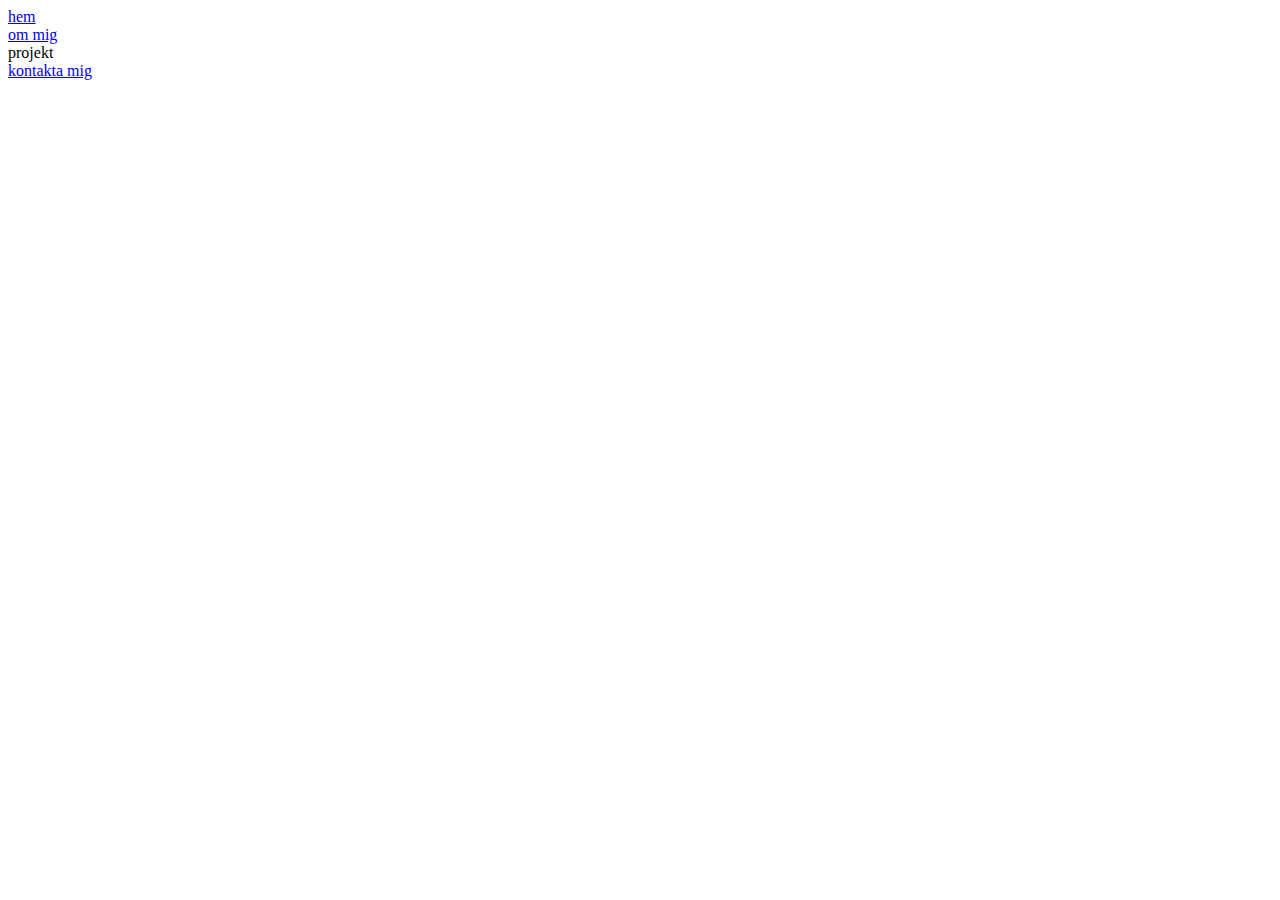
==== loop.html @ 791c12e5 "uploading my portfolio" ====
<!DOCTYPE html>
<html lang="sv">
    <head>
        <link rel="preconnect" href="https://fonts.googleapis.com" />
        <link rel="preconnect" href="https://fonts.gstatic.com" crossorigin />
        <link
            href="https://fonts.googleapis.com/css2?family=Plus+Jakarta+Sans&display=swap"
            rel="stylesheet"
        />
        <link rel="stylesheet" href="style loop.css" />
        <meta charset="UTF-8" />
        <meta name="viewport" content="width=device-width, initial-scale=1.0" />
        <title>esther gustafsson portfolio</title>
        <link rel="icon" type="image/x-icon" href="html-logga.svg" />
    </head>
    <body>
        <main class="container_navbar">
            <nav class="navbar">
                <nav class="hem">
                    <a href="index.html">hem</a>
                </nav>
                <a href="länk">om mig</a>
                <nav class="projekt">projekt</nav>
                <a href="länk">kontakta mig</a>
            </nav>
        </main>
        <main class="header">
            <div>
                <div class="animerad-text"><span></span></div>
            </div>
        </main>
        <div class="projekt-loop"></div>
    </body>
</html>
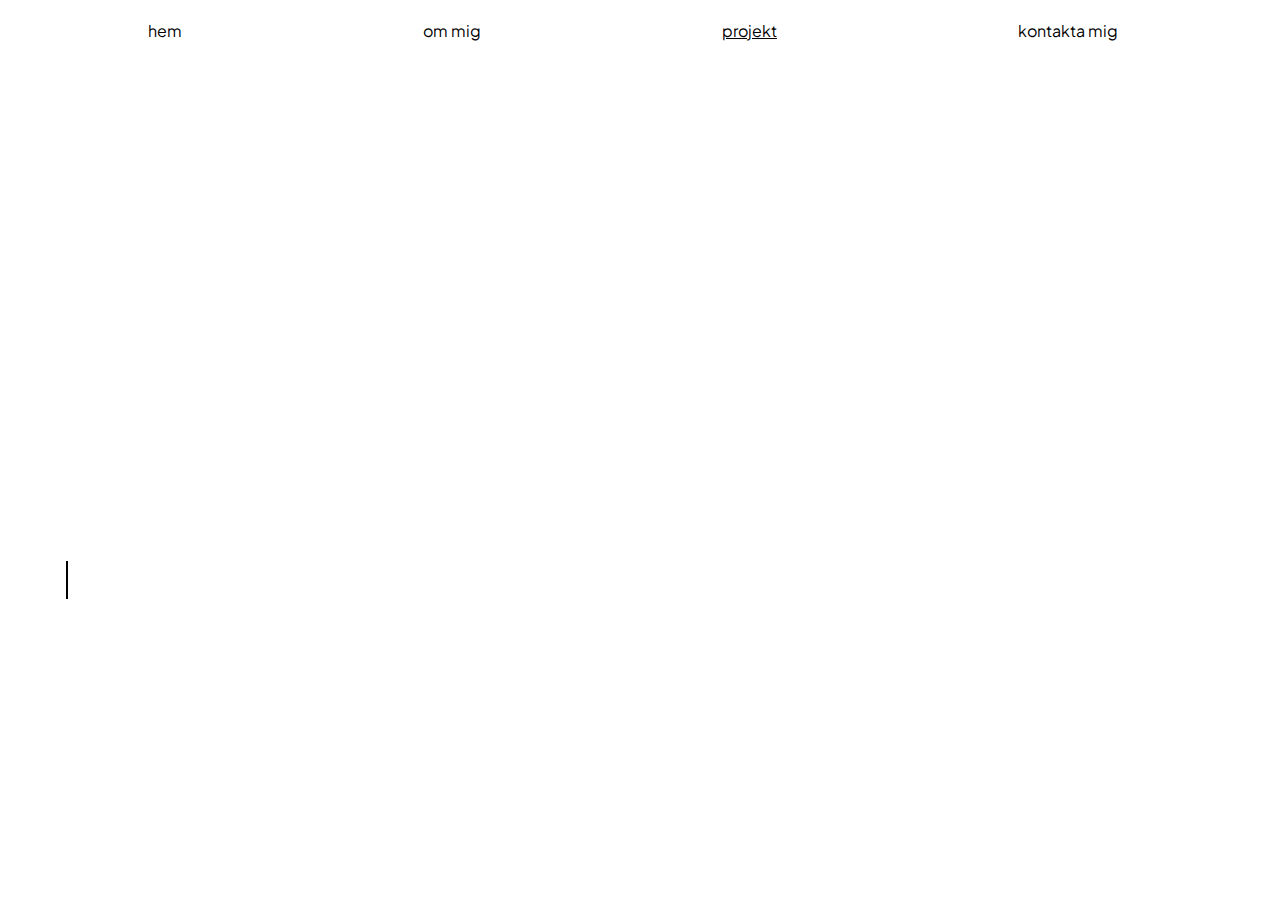
==== commit 02ad6524: "Add files via upload" ====
--- a/loop.html
+++ b/loop.html
@@ -11,7 +11,7 @@
         <meta charset="UTF-8" />
         <meta name="viewport" content="width=device-width, initial-scale=1.0" />
         <title>esther gustafsson portfolio</title>
-        <link rel="icon" type="image/x-icon" href="html-logga.svg" />
+        <link rel="icon" type="image/x-icon" href="bilder/html-logga.svg" />
     </head>
     <body>
         <main class="container_navbar">
--- a/style loop.css
+++ b/style loop.css
@@ -0,0 +1,178 @@
+* {
+  box-sizing: border-box;
+  margin-top: 0px;
+  padding: 0;
+}
+
+.animerad-text{
+  font-size: 30px;
+  min-width: 280px;
+  margin-top: 200px;
+  padding-top: 200px;
+  padding-right: 100px;
+  font-family: 'Plus Jakarta Sans', sans-serif;
+}
+
+.animerad-text span{
+  position: relative;
+}
+
+.animerad-text span::before{
+  content: " - en ny väg till klädglädje";
+  color: #000;
+  animation: words 5s infinite;
+}
+
+.animerad-text span::after{
+  content: "";
+  position: absolute;
+  width: calc(100% + 8px);
+  height: 100%;
+  background-color: #ffffff;
+  border-left: 2px solid #000;
+  right: -8px;
+  animation: cursor .7s infinite, typing 20s steps(14) infinite;
+
+
+}
+
+@keyframes cursor {
+  to{
+    border-left: 2px solid #ffffff;
+    
+  }
+}
+
+@keyframes words {
+    0%,20%{
+      content: " - en ny väg till klädglädje"
+    }
+    
+   
+  }
+  
+@keyframes typing {
+  10%,15%,30%,35%,50%,55%,70%,75%,90%,95%{
+    width: 0;
+  }
+}
+
+body {
+  background-color: rgb(255, 255, 255);
+  font-family: 'Plus Jakarta Sans', sans-serif;
+}
+
+img{
+  max-width: 100%;
+}
+.header{
+  background-image: url("bilder/header-loop.svg");
+  text-align: left;
+  background-repeat: no-repeat;
+  background-position: center center;
+  padding: 100px 60px;
+  animation: fadeIn 3s;
+
+}
+@keyframes fadeIn {
+  0% { opacity: 0; }
+  100% { opacity: 1; }
+   }
+
+
+.navbar img{
+  max-width: 30px;
+  max-height: 30px;
+}
+
+.navbar{
+  display: flex;
+  justify-content: space-around;
+  width: 98.9%;
+  padding: 20px;
+  margin-top: 0px;
+
+}
+.projekt{
+  text-decoration: underline;
+}
+
+
+a {
+  color: rgb(0, 0, 0);
+  display: flex;
+  justify-content: center;
+  align-items: center;
+  text-decoration: none;
+}
+
+a:hover {
+  color: rgb(205, 189, 177);
+  transform: scale(1);
+  font-weight: bold;
+}
+
+
+
+ 
+
+
+
+
+
+
+
+@media screen and (max-width: 800px) {
+  .header h1 {
+    font-size: 50px;
+  }
+  .header h2{
+    font-size: 10px;
+  }
+
+  .header h3 {
+font-size: 20px;
+  }
+
+
+ .projektbild{
+  width: 100%;
+ }
+ 
+ .navbar{
+  font-size: 20px;
+  flex-direction:row
+  
+
+
+ }
+
+.animerad-text{
+font-size: 20px;
+padding-top: 90px;
+padding-bottom: 100px;
+padding-right: 140px;
+color: #3C3D22;
+
+}
+.header{
+
+background-image: url("bilder/LOOP-HEADER.svg");
+max-width: 100%;
+text-align:end;
+background-repeat: no-repeat;
+
+padding-bottom: 100px;
+animation: fadeIn 3s;
+
+}
+
+  }
+
+  
+   
+  
+
+
+
+    
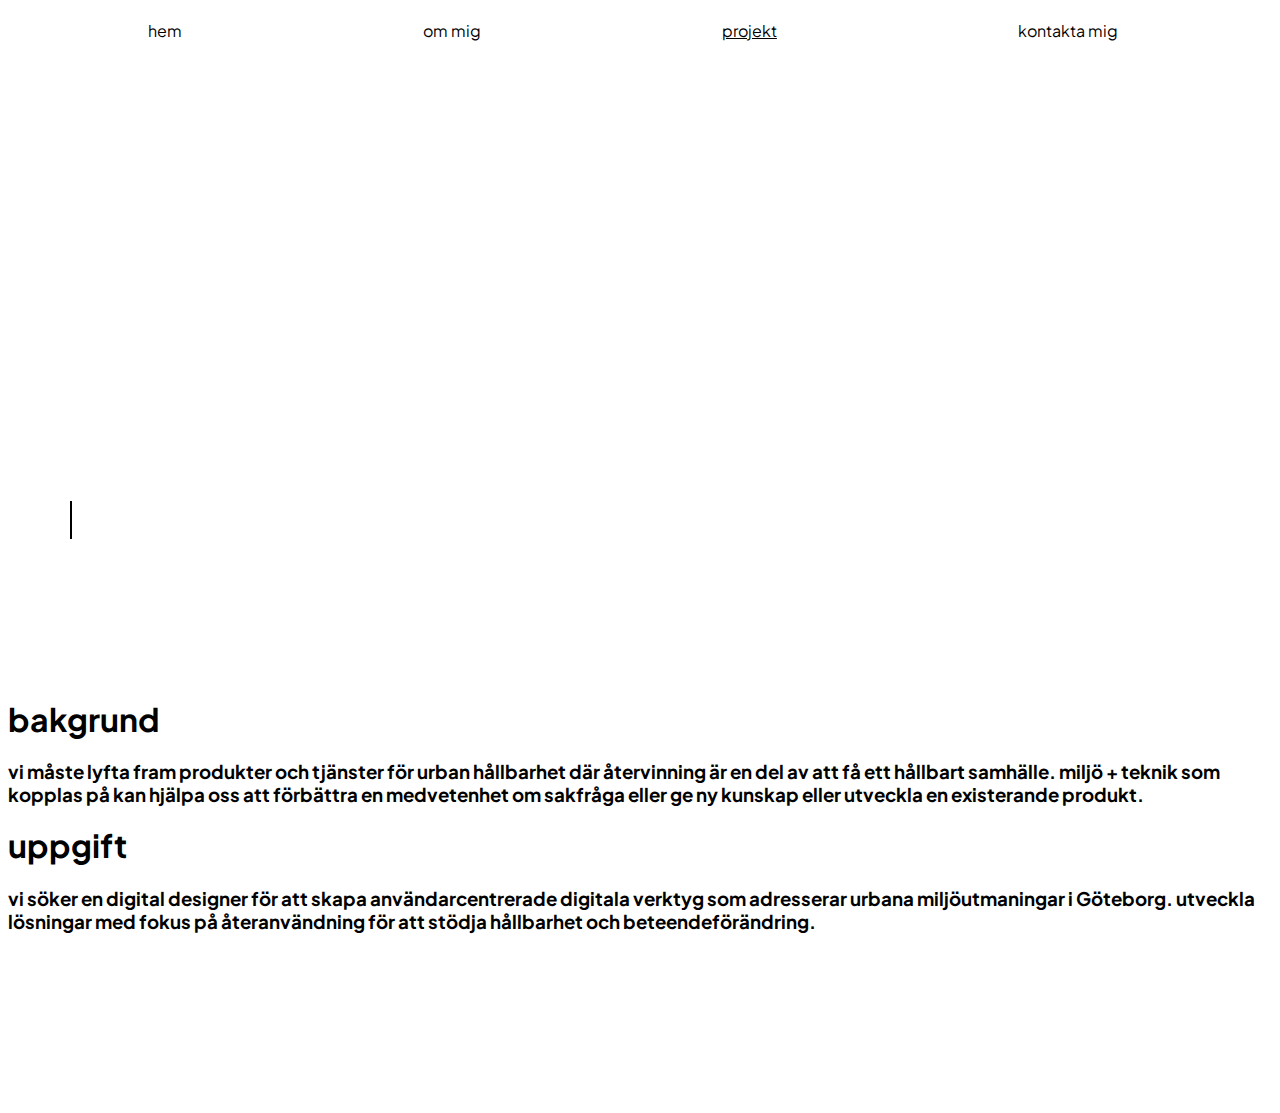
==== commit 973d9da6: "Add files via upload" ====
--- a/loop.html
+++ b/loop.html
@@ -29,6 +29,34 @@
                 <div class="animerad-text"><span></span></div>
             </div>
         </main>
-        <div class="projekt-loop"></div>
+        <div class="loop-beskrivning">
+            <div class="bakgrundstext">
+                <h1>bakgrund</h1>
+                <h3>
+                    vi måste lyfta fram produkter och tjänster för urban
+                    hållbarhet där återvinning är en del av att få ett hållbart
+                    samhälle. miljö + teknik som kopplas på kan hjälpa oss att
+                    förbättra en medvetenhet om sakfråga eller ge ny kunskap
+                    eller utveckla en existerande produkt.
+                </h3>
+            </div>
+
+            <div class="uppgiftstext">
+                <h1>uppgift</h1>
+                <h3>
+                    vi söker en digital designer för att skapa
+                    användarcentrerade digitala verktyg som adresserar urbana
+                    miljöutmaningar i Göteborg. utveckla lösningar med fokus på
+                    återanvändning för att stödja hållbarhet och
+                    beteendeförändring.
+                </h3>
+            </div>
+            <video
+                src="Screen_Recording_20231118_144127_Figma.mp4"
+                width="350"
+                autoplay
+                muted
+            ></video>
+        </div>
     </body>
 </html>
--- a/style loop.css
+++ b/style loop.css
@@ -8,8 +8,9 @@
   font-size: 30px;
   min-width: 280px;
   margin-top: 200px;
-  padding-top: 200px;
-  padding-right: 100px;
+  padding-top: 140px;
+  padding-bottom: 60px;
+  padding-left: 4px;
   font-family: 'Plus Jakarta Sans', sans-serif;
 }
 
@@ -140,10 +141,11 @@
  }
  
  .navbar{
+  gap: 10px;
+  align-items: start;
   font-size: 20px;
-  flex-direction:row
+  flex-direction:column
   
-
 
  }
 
@@ -151,8 +153,8 @@
 font-size: 20px;
 padding-top: 90px;
 padding-bottom: 100px;
-padding-right: 140px;
 color: #3C3D22;
+text-align: center;
 
 }
 .header{
@@ -161,8 +163,6 @@
 max-width: 100%;
 text-align:end;
 background-repeat: no-repeat;
-
-padding-bottom: 100px;
 animation: fadeIn 3s;
 
 }
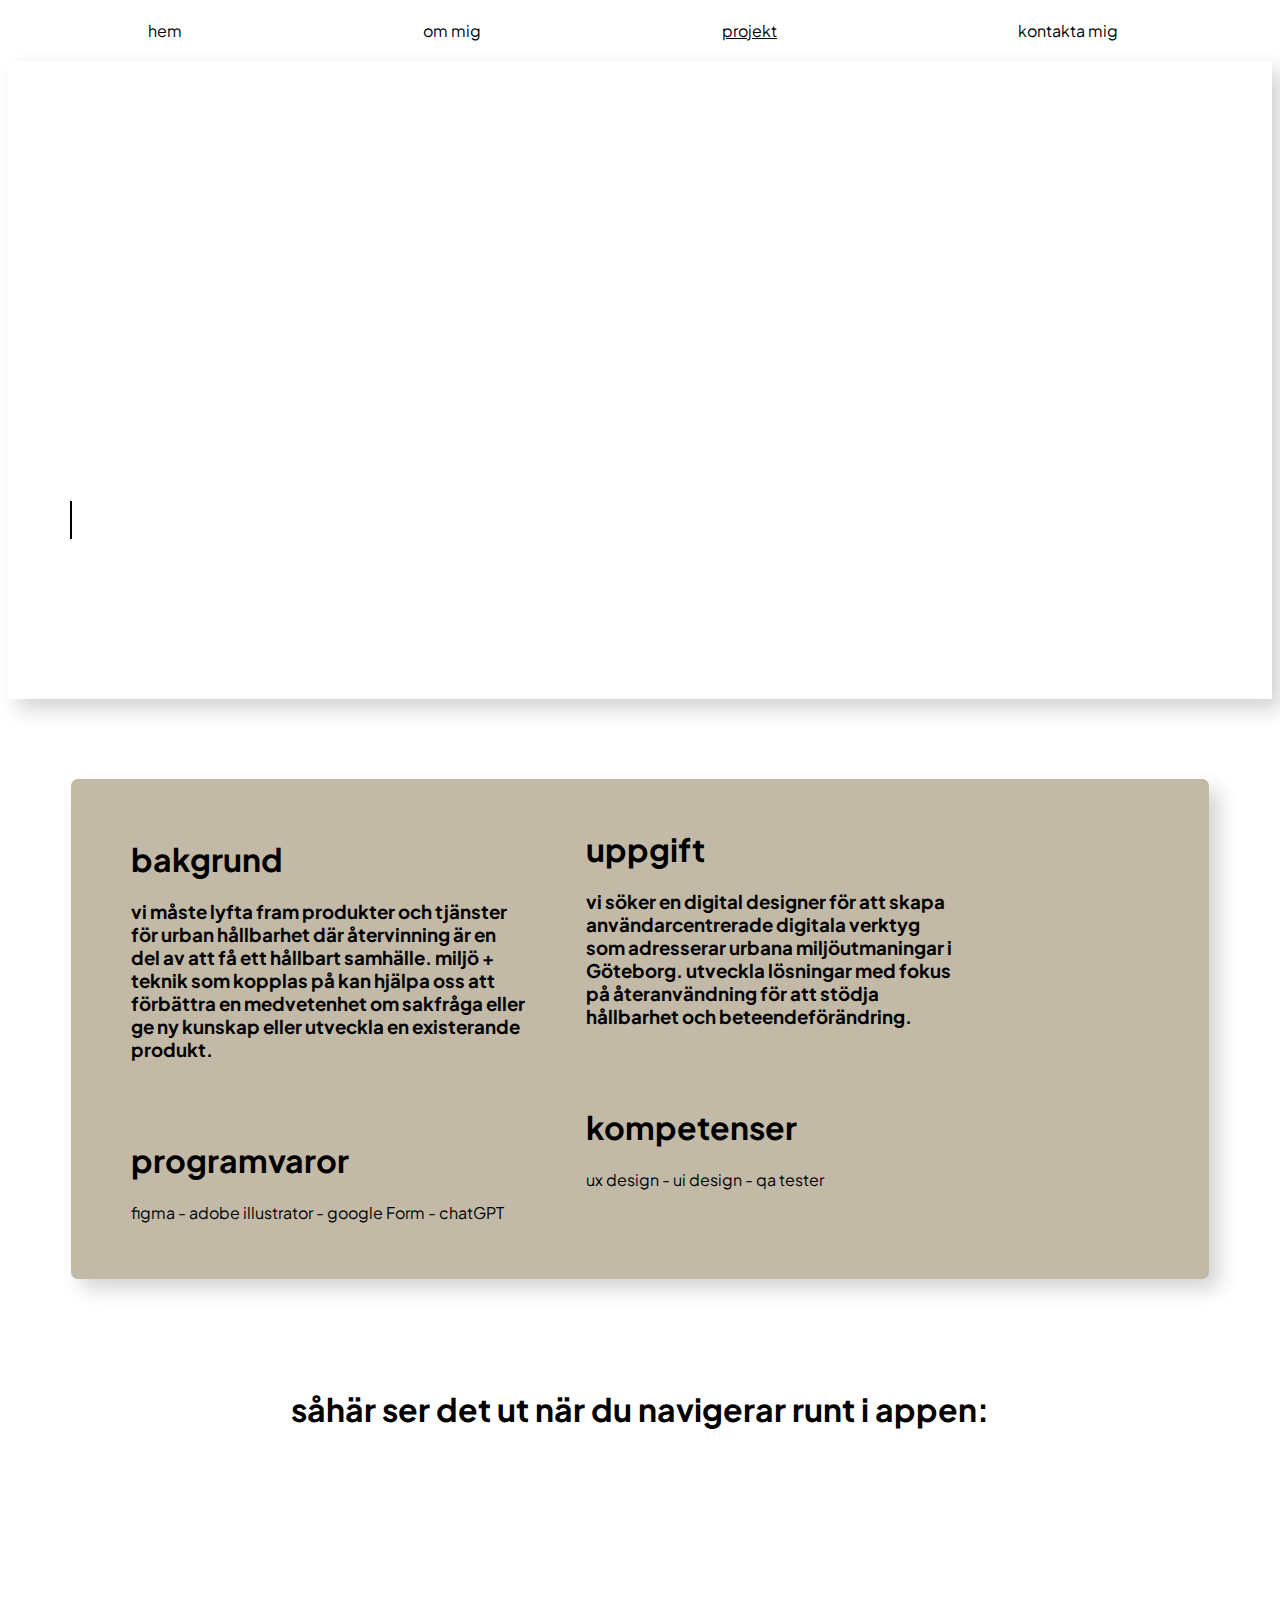
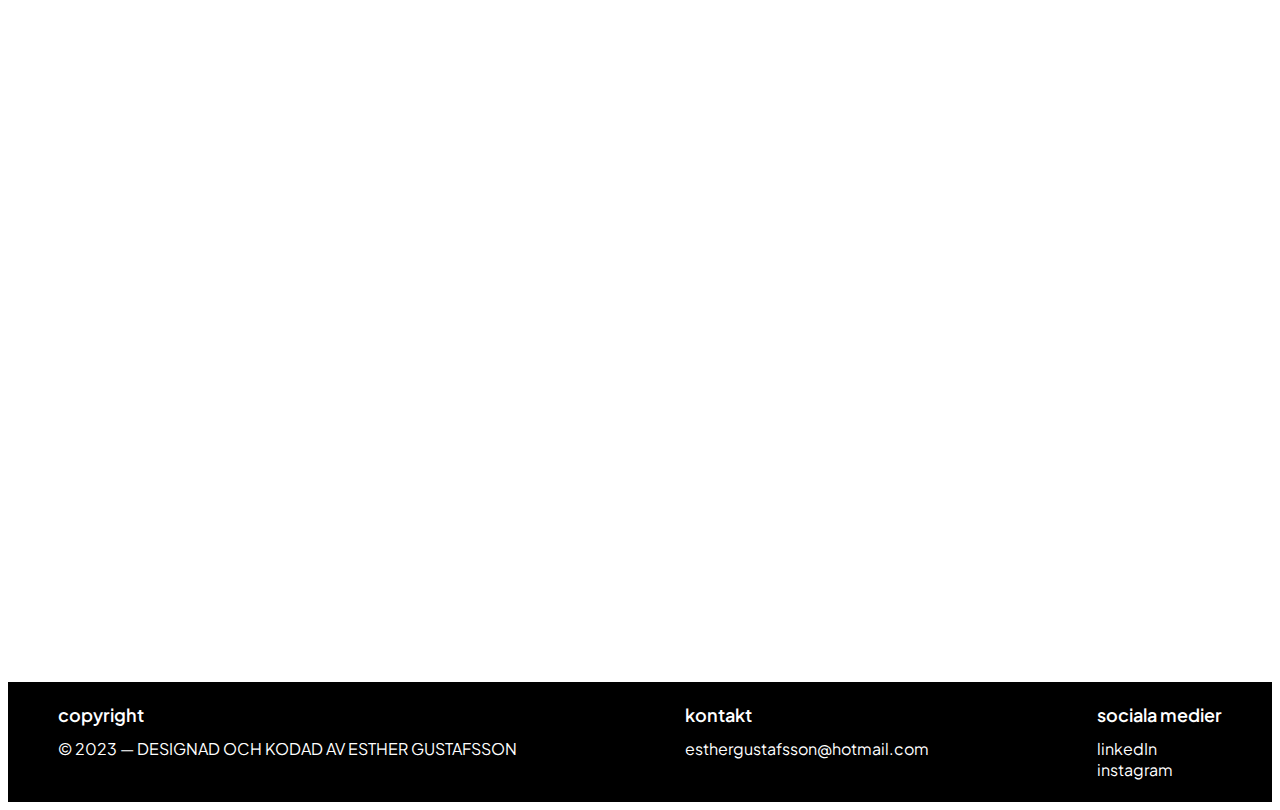
==== commit 688d257d: "Add files via upload" ====
--- a/loop.html
+++ b/loop.html
@@ -29,7 +29,7 @@
                 <div class="animerad-text"><span></span></div>
             </div>
         </main>
-        <div class="loop-beskrivning">
+        <div class="loop-beskrivning1">
             <div class="bakgrundstext">
                 <h1>bakgrund</h1>
                 <h3>
@@ -39,6 +39,8 @@
                     förbättra en medvetenhet om sakfråga eller ge ny kunskap
                     eller utveckla en existerande produkt.
                 </h3>
+                <h1>programvaror</h1>
+                <p>figma - adobe illustrator - google Form - chatGPT</p>
             </div>
 
             <div class="uppgiftstext">
@@ -50,13 +52,41 @@
                     återanvändning för att stödja hållbarhet och
                     beteendeförändring.
                 </h3>
+                <h1>kompetenser</h1>
+                <p>ux design - ui design - qa tester</p>
             </div>
+        </div>
+        <div class="navigering-video">
+            <h1>såhär ser det ut när du navigerar runt i appen:</h1>
+        </div>
+        <div class="video">
             <video
-                src="Screen_Recording_20231118_144127_Figma.mp4"
+                src="komprimerad-viedo-kodning.mp4"
                 width="350"
                 autoplay
                 muted
             ></video>
         </div>
+
+        <div class="footer">
+            <div class="copyright">
+                <h1>copyright</h1>
+                <p>© 2023 — DESIGNAD OCH KODAD AV ESTHER GUSTAFSSON</p>
+            </div>
+            <div class="kontakt">
+                <h1>kontakt</h1>
+                <p>esthergustafsson@hotmail.com</p>
+            </div>
+            <div class="sociala-medier">
+                <h1>sociala medier</h1>
+                <a
+                    href="https://www.linkedin.com/in/esther-gustafsson-b7a9b2252/"
+                    >linkedIn</a
+                >
+                <a href="https://www.instagram.com/esthergustafsson/"
+                    >instagram</a
+                >
+            </div>
+        </div>
     </body>
 </html>
--- a/style loop.css
+++ b/style loop.css
@@ -73,6 +73,7 @@
   background-position: center center;
   padding: 100px 60px;
   animation: fadeIn 3s;
+  box-shadow: 10px 10px 20px lightgray
 
 }
 @keyframes fadeIn {
@@ -113,32 +114,78 @@
   font-weight: bold;
 }
 
-
-
+.loop-beskrivning1{
+  display: flex;
+  margin: 0 auto;
+  background-color: #C2B9A7;
+  height: 500px;
+  width: 90%;
+  margin-top: 80px;
+  margin-bottom: 60px;
+  border-radius: 7px;
+  box-shadow: 10px 10px 20px lightgray
+  
+}
+
+.loop-beskrivning1 .bakgrundstext{
+  width: 40%;
+  padding: 60px 0px 0px 60px;
+}
+
+.loop-beskrivning1 h3{
+  padding-bottom: 60px;
+  
+}
+
+.loop-beskrivning1 .uppgiftstext{
+  width: 40%;
+  padding: 50px 20px 30px 60px;
+  
+}
+
+.footer{
+  border-top: 1px solid #000;
+  height: 120px;
+  display: flex;
+  justify-content: space-between;
+  padding: 20px 50px;
+  background-color: #000;
+  color: #ffffff;
+}
+
+.footer a{
+  color: #ffffff;
+  justify-content: start;
+}
+
+.footer h1{
+font-weight: 600;
+font-size: 18px;
+}
+
+.video{
+text-align: center;
+
+}
+
+.navigering-video h1{
+  text-align: center;
+  padding: 50px;
+}
+
+
+
+
+
+
+
+
+
+
+@media screen and (max-width: 800px) {
  
 
 
-
-
-
-
-
-@media screen and (max-width: 800px) {
-  .header h1 {
-    font-size: 50px;
-  }
-  .header h2{
-    font-size: 10px;
-  }
-
-  .header h3 {
-font-size: 20px;
-  }
-
-
- .projektbild{
-  width: 100%;
- }
  
  .navbar{
   gap: 10px;
@@ -166,8 +213,67 @@
 animation: fadeIn 3s;
 
 }
-
-  }
+.loop-beskrivning1{
+  flex-direction: column;
+  margin: 0 auto;
+  background-color: #C2B9A7;
+  height: 860px;
+  margin-top: 80px;
+  margin-bottom: 60px;
+  border-radius: 7px;
+  box-shadow: 10px 10px 20px lightgray
+  
+}
+.loop-beskrivning1 .bakgrundstext{
+  font-size: 14px;
+  width: 100%;
+  padding: 50px 25px;
+  text-align: center;
+}
+.loop-beskrivning1 .uppgiftstext{
+  font-size: 14px;
+  width: 100%;
+  padding: 0 25px;
+  text-align: center;
+}
+
+
+.loop-beskrivning1 .uppgiftstext{
+  font-size: 14px;
+  width: 100%;
+}
+.navigering-video h2{
+  text-align: center;
+}
+.video{
+  padding: 22px;
+
+}
+
+.footer{
+  padding: 20px 40px;
+}
+.footer .copyright{
+  font-size: 10px;
+  text-align: center;
+  width: 33%;
+
+}
+.footer .sociala-medier {
+  width: 40%;
+  text-align: center;
+  
+}
+.footer a{
+  justify-content: center;
+}
+.footer .kontakt{
+  display: none;
+}
+
+
+}
+
 
   
    
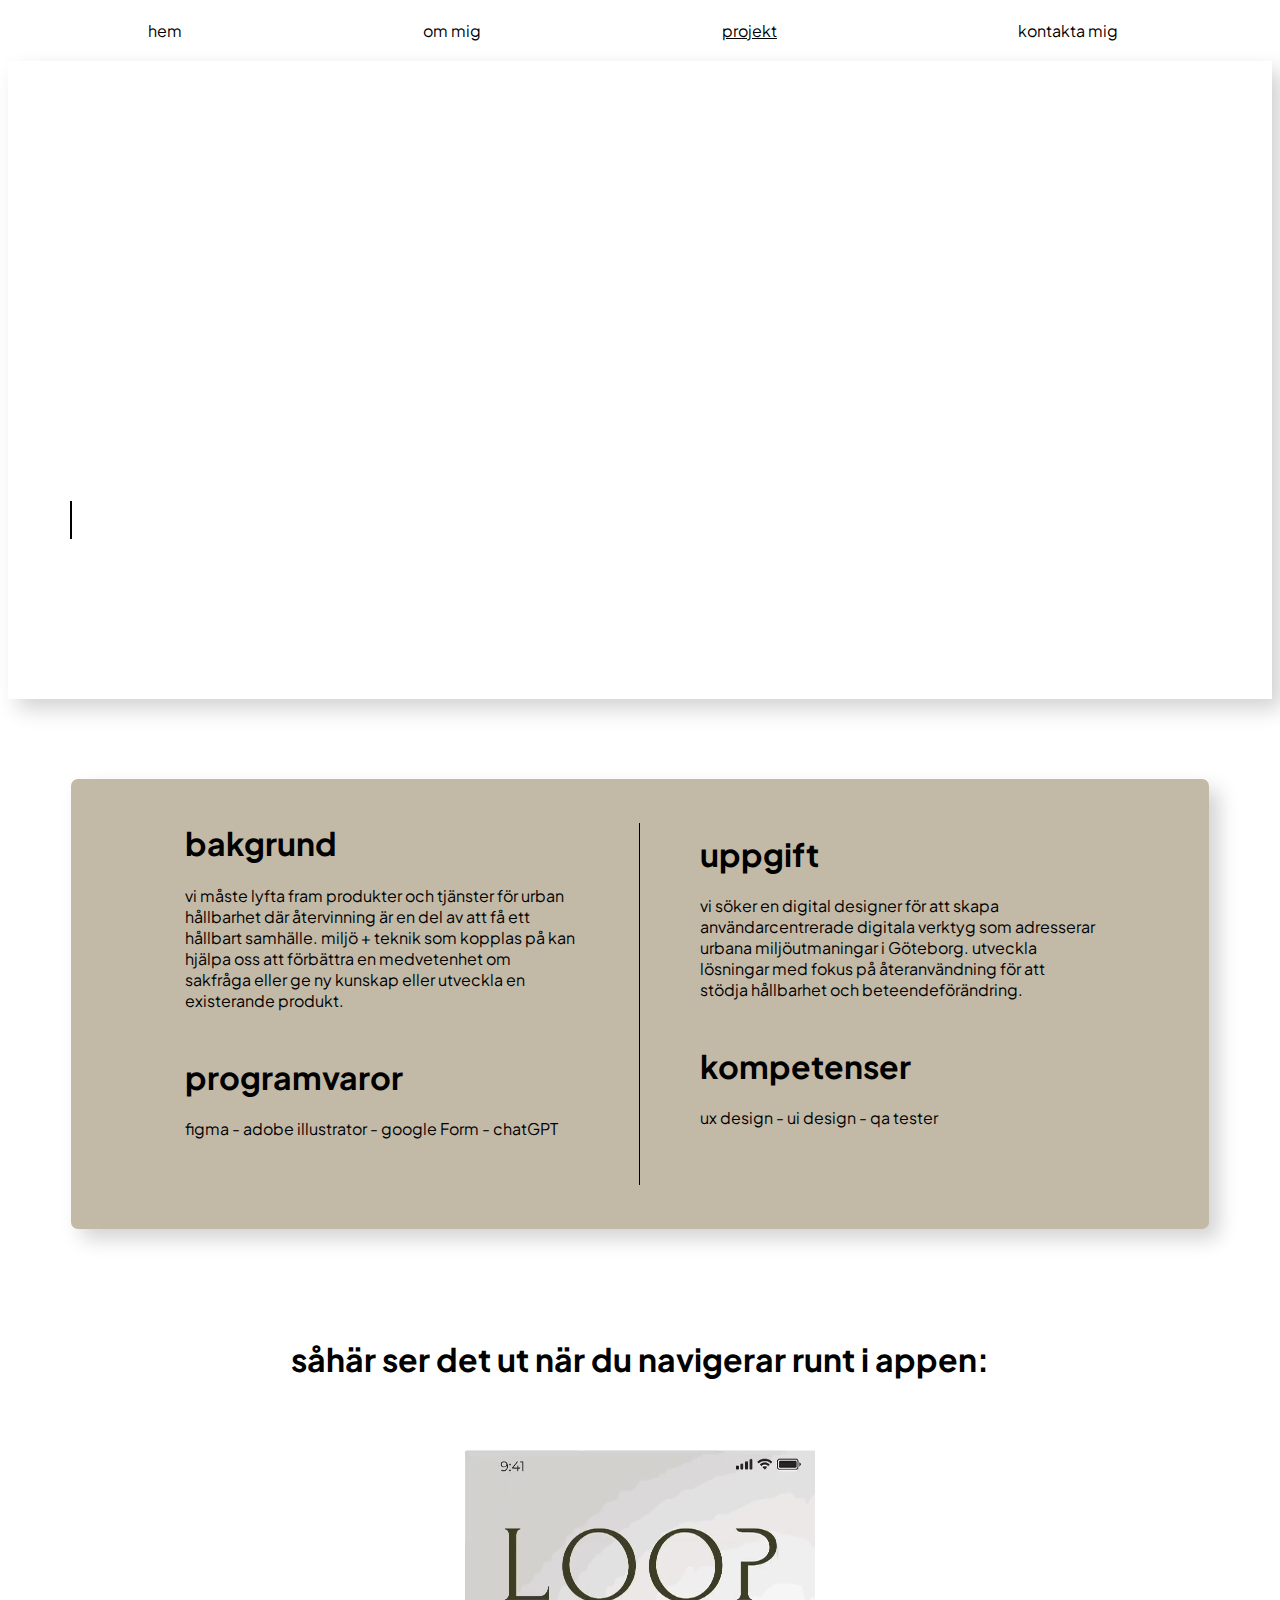
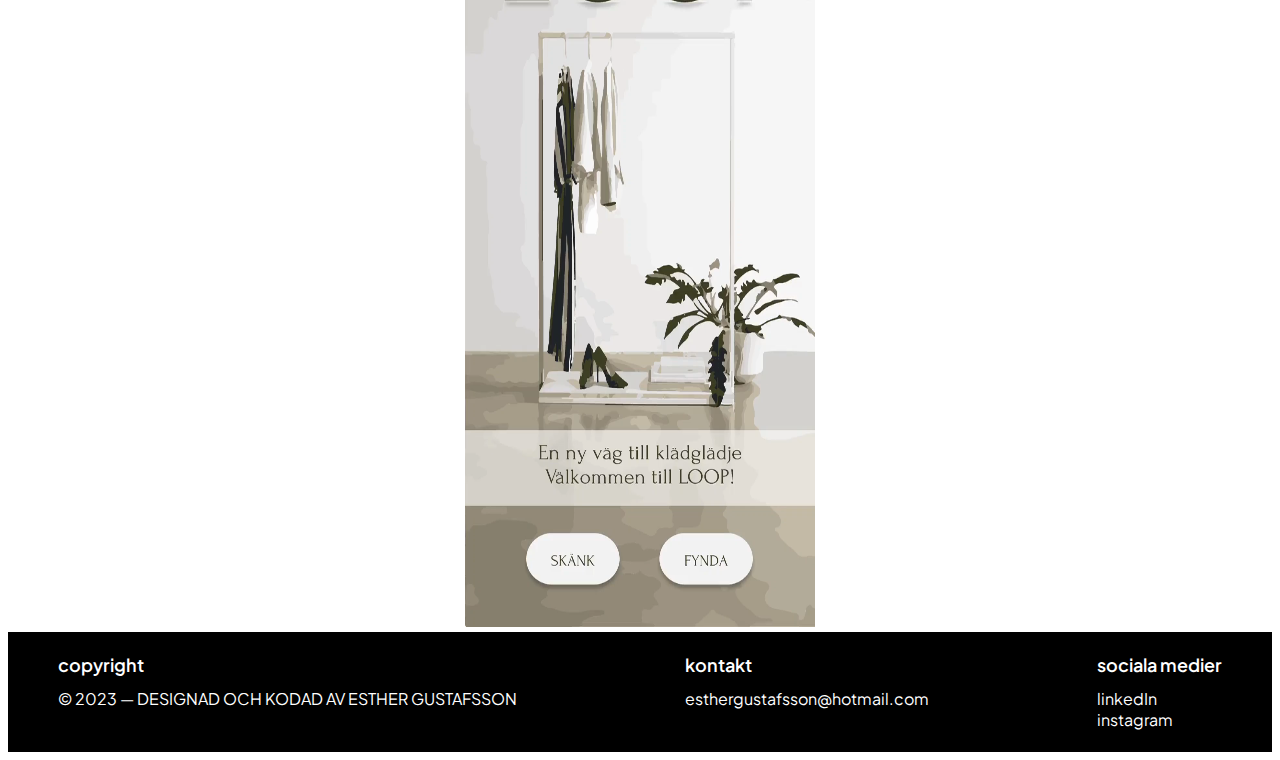
==== commit 78e6064d: "Add files via upload" ====
--- a/loop.html
+++ b/loop.html
@@ -32,26 +32,26 @@
         <div class="loop-beskrivning1">
             <div class="bakgrundstext">
                 <h1>bakgrund</h1>
-                <h3>
+                <p>
                     vi måste lyfta fram produkter och tjänster för urban
                     hållbarhet där återvinning är en del av att få ett hållbart
                     samhälle. miljö + teknik som kopplas på kan hjälpa oss att
                     förbättra en medvetenhet om sakfråga eller ge ny kunskap
                     eller utveckla en existerande produkt.
-                </h3>
+                </p>
                 <h1>programvaror</h1>
                 <p>figma - adobe illustrator - google Form - chatGPT</p>
             </div>
 
             <div class="uppgiftstext">
                 <h1>uppgift</h1>
-                <h3>
+                <p>
                     vi söker en digital designer för att skapa
                     användarcentrerade digitala verktyg som adresserar urbana
                     miljöutmaningar i Göteborg. utveckla lösningar med fokus på
                     återanvändning för att stödja hållbarhet och
                     beteendeförändring.
-                </h3>
+                </p>
                 <h1>kompetenser</h1>
                 <p>ux design - ui design - qa tester</p>
             </div>
--- a/style loop.css
+++ b/style loop.css
@@ -99,6 +99,9 @@
   text-decoration: underline;
 }
 
+.projekt:hover{
+  color: rgb(205, 189, 177);
+}
 
 a {
   color: rgb(0, 0, 0);
@@ -112,13 +115,18 @@
   color: rgb(205, 189, 177);
   transform: scale(1);
   font-weight: bold;
+  text-decoration: none;
+ 
 }
 
 .loop-beskrivning1{
+  
+  justify-content: center;
+  align-items: center;
   display: flex;
   margin: 0 auto;
   background-color: #C2B9A7;
-  height: 500px;
+  height: 450px;
   width: 90%;
   margin-top: 80px;
   margin-bottom: 60px;
@@ -129,19 +137,23 @@
 
 .loop-beskrivning1 .bakgrundstext{
   width: 40%;
-  padding: 60px 0px 0px 60px;
-}
-
-.loop-beskrivning1 h3{
-  padding-bottom: 60px;
+  padding-right: 60px;
+  border-right: 1px solid #000;
+}
+
+.loop-beskrivning1 p{
+  padding-bottom: 30px;
   
 }
 
 .loop-beskrivning1 .uppgiftstext{
   width: 40%;
-  padding: 50px 20px 30px 60px;
-  
-}
+  padding-left: 60px; 
+}
+
+
+
+
 
 .footer{
   border-top: 1px solid #000;
@@ -217,31 +229,40 @@
   flex-direction: column;
   margin: 0 auto;
   background-color: #C2B9A7;
-  height: 860px;
+  height: 870px;
   margin-top: 80px;
   margin-bottom: 60px;
   border-radius: 7px;
-  box-shadow: 10px 10px 20px lightgray
-  
-}
+  box-shadow: 10px 10px 20px lightgray;
+  padding-left: 30px;
+  padding-right: 30px;
+  
+}
+
 .loop-beskrivning1 .bakgrundstext{
   font-size: 14px;
   width: 100%;
-  padding: 50px 25px;
-  text-align: center;
+  text-align: center;
+  padding: 0;
+  border-right: none;
 }
 .loop-beskrivning1 .uppgiftstext{
   font-size: 14px;
   width: 100%;
-  padding: 0 25px;
-  text-align: center;
-}
-
-
-.loop-beskrivning1 .uppgiftstext{
-  font-size: 14px;
-  width: 100%;
-}
+  text-align: center;
+  padding: 0;
+}
+
+.loop-beskrivning1 p{
+  padding-bottom: 50px;
+  border-bottom:  1px solid #000;
+}
+
+.loop-beskrivning1 h1{
+  padding-top: 20px;
+}
+
+
 .navigering-video h2{
   text-align: center;
 }
@@ -270,9 +291,12 @@
 .footer .kontakt{
   display: none;
 }
-
-
-}
+ }
+
+
+
+
+
 
 
   
